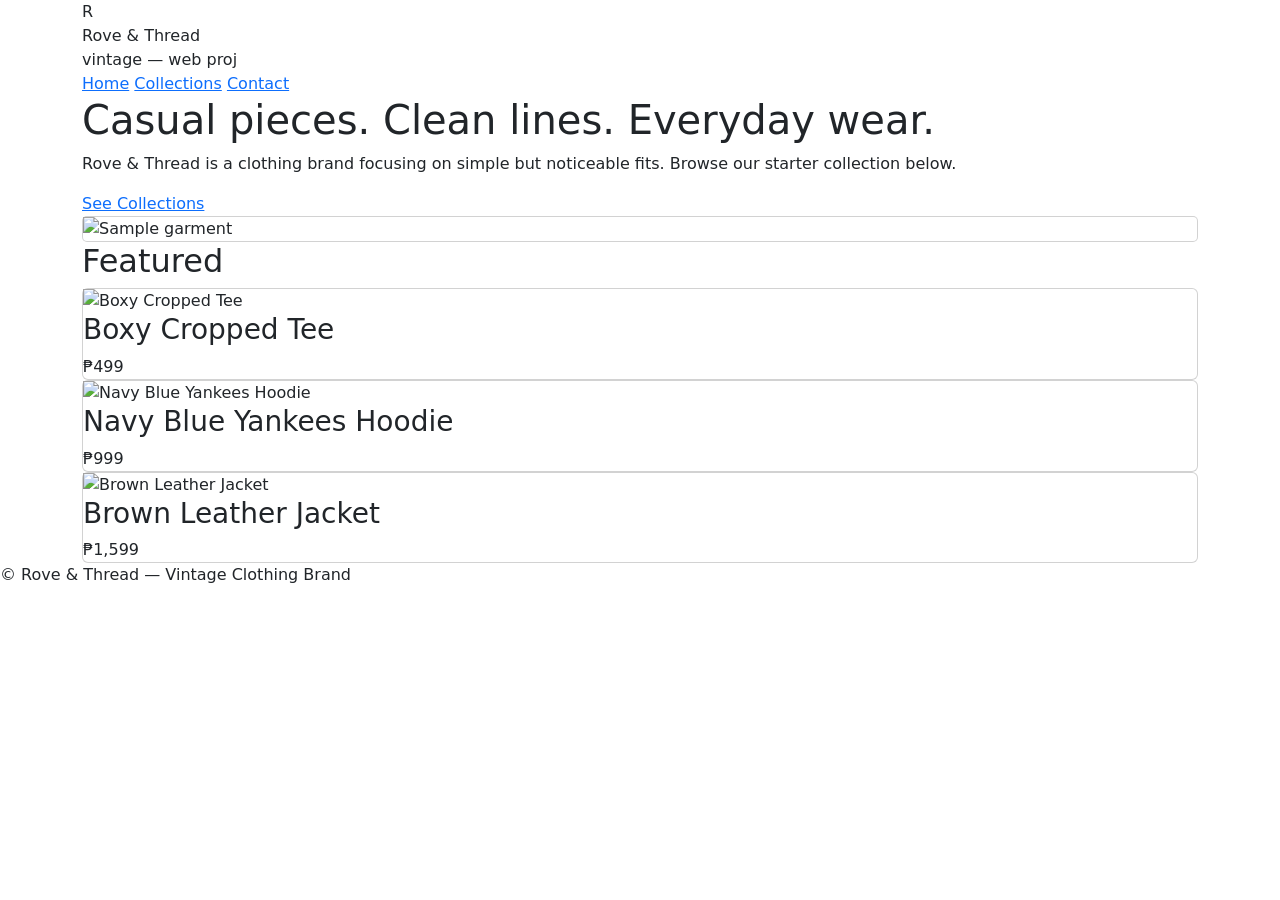
==== index.html @ 75071409 "Update and rename collections.html to index.html" ====
<!DOCTYPE html>
<html lang="en">
<head>
  <meta charset="UTF-8" />
  <meta name="viewport" content="width=device-width, initial-scale=1.0" />
  <title>Rove & Thread — Vintage Clothing Brand</title>

  <!-- Bootstrap -->
  <link href="https://cdn.jsdelivr.net/npm/bootstrap@5.3.0/dist/css/bootstrap.min.css" rel="stylesheet">

  <!-- External CSS -->
  <link rel="stylesheet" href="style.css" />
</head>

<body>
  <header>
    <div class="container brand">
      <div class="logo">R</div>
      <div>
        <div class="brand-title">Rove & Thread</div>
        <div class="brand-sub">vintage — web proj</div>
      </div>
    </div>

    <nav class="container">
      <a href="index.html" class="active">Home</a>
      <a href="collections.html">Collections</a>
      <a href="contact.html">Contact</a>
    </nav>
  </header>

  <main class="container">
    <section class="hero">
      <div class="hero-left">
        <h1>Casual pieces. Clean lines. Everyday wear.</h1>
        <p>Rove & Thread is a clothing brand focusing on simple but noticeable fits. Browse our starter collection below.</p>
        <a class="cta" href="collections.html">See Collections</a>
      </div>

      <div class="hero-img">
        <div class="card card-img">
          <img src="item1.jpg" alt="Sample garment" />
        </div>
      </div>
    </section>

    <h2 class="section-title">Featured</h2>

    <div class="grid">
      <div class="card">
        <img src="item1.jpg" alt="Boxy Cropped Tee" />
        <h3>Boxy Cropped Tee</h3>
        <div class="price">₱499</div>
      </div>

      <div class="card">
        <img src="item2.jpg" alt="Navy Blue Yankees Hoodie" />
        <h3>Navy Blue Yankees Hoodie</h3>
        <div class="price">₱999</div>
      </div>

      <div class="card">
        <img src="item3.jpg" alt="Brown Leather Jacket" />
        <h3>Brown Leather Jacket</h3>
        <div class="price">₱1,599</div>
      </div>
    </div>
  </main>

  <footer>
    © Rove & Thread — Vintage Clothing Brand
  </footer>
</body>
</html>
---- style.css ----
.p-muted {
  color: var(--muted);
}

.contact-form {
  max-width: 500px;
  margin-top: 20px;
}
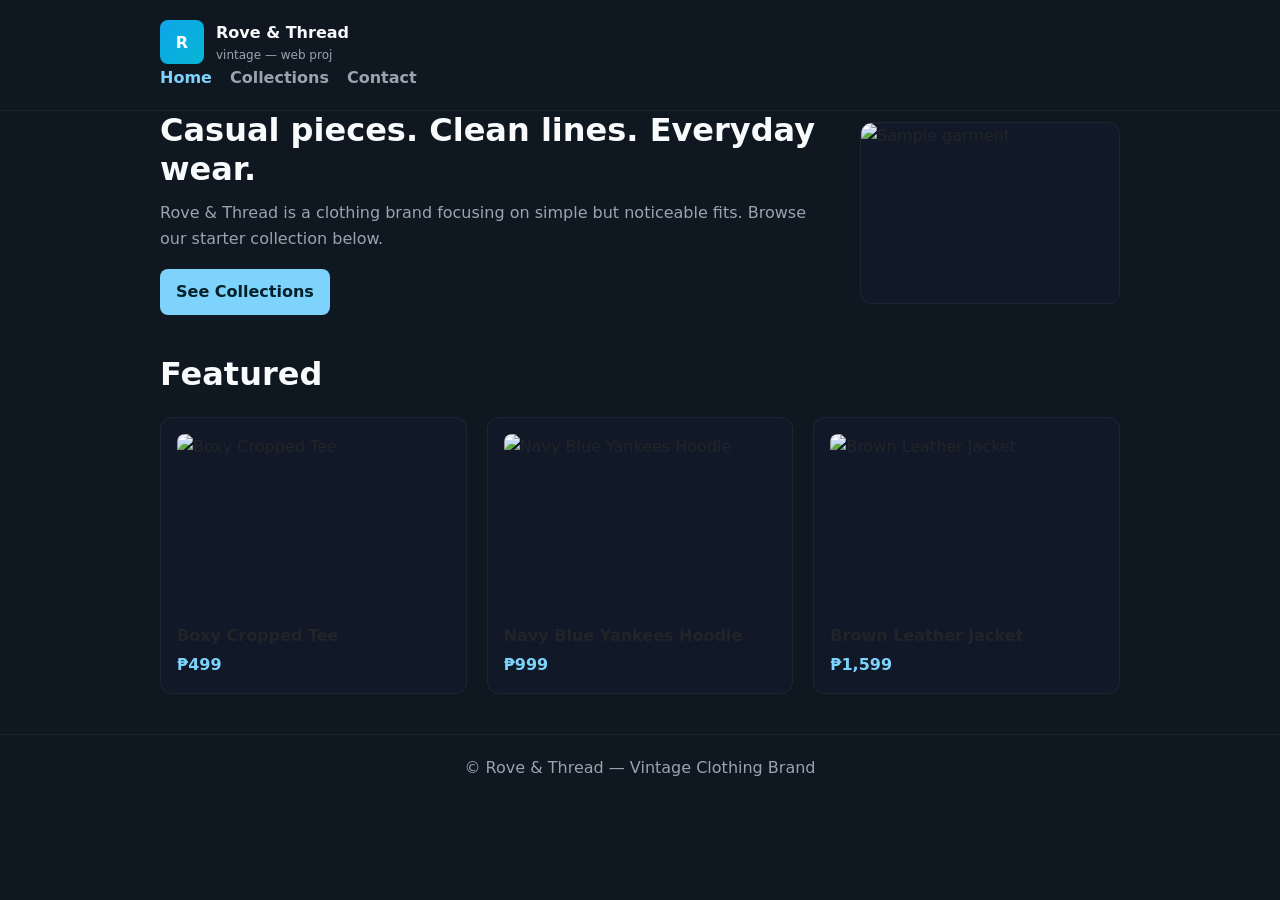
==== commit 989d54e5: "Remove comments from index.html" ====
--- a/index.html
+++ b/index.html
@@ -5,10 +5,10 @@
   <meta name="viewport" content="width=device-width, initial-scale=1.0" />
   <title>Rove & Thread — Vintage Clothing Brand</title>
 
-  <!-- Bootstrap -->
+ 
   <link href="https://cdn.jsdelivr.net/npm/bootstrap@5.3.0/dist/css/bootstrap.min.css" rel="stylesheet">
 
-  <!-- External CSS -->
+  
   <link rel="stylesheet" href="style.css" />
 </head>
 
--- a/style.css
+++ b/style.css
@@ -1,8 +1,199 @@
-.p-muted {
+:root {
+  --bg: #0f1720;
+  --card: #111827;
+  --muted: #9ca3af;
+  --accent: #7dd3fc;
+  --white: #f8fafc;
+}
+
+* {
+  box-sizing: border-box;
+  margin: 0;
+  padding: 0;
+}
+
+body {
+  background: var(--bg);
+  color: var(--white);
+  font-family: Inter, system-ui, Arial, sans-serif;
+  line-height: 1.6;
+}
+
+h1,
+h2,
+h3 {
+  font-weight: 700;
+}
+
+a {
+  color: var(--accent);
+  text-decoration: none;
+  transition: 0.2s ease;
+}
+
+a:hover {
+  opacity: 0.8;
+}
+
+header {
+  padding: 20px;
+  border-bottom: 1px solid rgba(255, 255, 255, 0.05);
+  display: flex;
+  justify-content: space-between;
+  align-items: center;
+  flex-wrap: wrap;
+}
+
+.container {
+  max-width: 1000px;
+  margin: 0 auto;
+  padding: 0 20px;
+}
+
+.brand {
+  display: flex;
+  gap: 12px;
+  align-items: center;
+}
+
+.logo {
+  width: 44px;
+  height: 44px;
+  border-radius: 8px;
+  background: linear-gradient(135deg, #0ea5e9, #06b6d4);
+  display: flex;
+  align-items: center;
+  justify-content: center;
+  font-weight: 800;
+}
+
+.brand-title {
+  font-weight: 800;
+}
+
+.brand-sub {
+  font-size: 12px;
   color: var(--muted);
 }
 
-.contact-form {
-  max-width: 500px;
-  margin-top: 20px;
+nav {
+  display: flex;
+  gap: 18px;
 }
+
+nav a {
+  font-weight: 600;
+  color: var(--muted);
+}
+
+nav a:hover,
+nav a.active {
+  color: var(--accent);
+}
+
+main {
+  padding: 40px 0;
+}
+
+.hero {
+  display: flex;
+  gap: 40px;
+  align-items: center;
+  flex-wrap: wrap;
+}
+
+.hero-left {
+  flex: 1;
+  min-width: 260px;
+}
+
+.hero h1 {
+  font-size: 32px;
+  margin-bottom: 12px;
+}
+
+.hero p {
+  color: var(--muted);
+  margin-bottom: 18px;
+}
+
+.hero-img {
+  width: 260px;
+}
+
+.cta {
+  display: inline-block;
+  background: var(--accent);
+  color: #042029;
+  padding: 10px 16px;
+  border-radius: 8px;
+  font-weight: 700;
+  transition: 0.3s;
+}
+
+.cta:hover {
+  transform: scale(1.05);
+}
+
+.section-title {
+  margin-top: 40px;
+}
+
+.grid {
+  display: grid;
+  grid-template-columns: repeat(auto-fit, minmax(220px, 1fr));
+  gap: 20px;
+  margin-top: 24px;
+}
+
+.card {
+  background: var(--card);
+  padding: 16px;
+  border-radius: 12px;
+  border: 1px solid rgba(255, 255, 255, 0.05);
+  transition: transform 0.3s ease;
+}
+
+.card-img {
+  padding: 0;
+  overflow: hidden;
+}
+
+.card:hover {
+  transform: translateY(-6px);
+}
+
+.card img {
+  width: 100%;
+  height: 180px;
+  object-fit: cover;
+  border-radius: 8px;
+}
+
+.card h3 {
+  margin: 12px 0 6px;
+  font-size: 16px;
+}
+
+.price {
+  color: var(--accent);
+  font-weight: 700;
+}
+
+footer {
+  padding: 20px;
+  border-top: 1px solid rgba(255, 255, 255, 0.05);
+  text-align: center;
+  color: var(--muted);
+  margin-top: 40px;
+}
+
+@media (max-width: 768px) {
+  .hero {
+    flex-direction: column;
+  }
+
+  .hero h1 {
+    font-size: 26px;
+  }
+}
